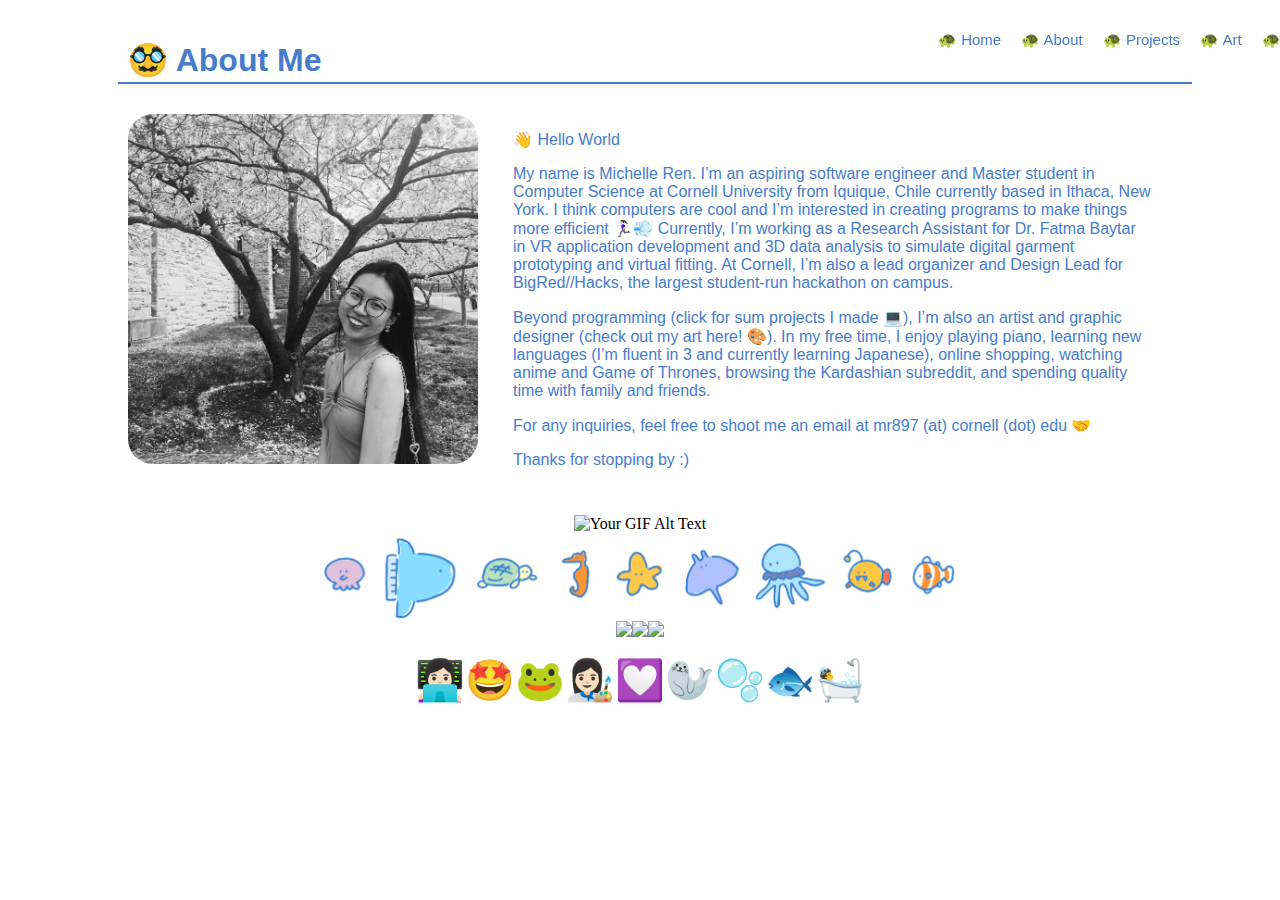
==== about.html @ c52eea92 "uploaded files" ====
<!DOCTYPE html>
<html lang="en">

<head>
    <meta charset="UTF-8">
    <meta name="viewport" content="width=device-width, initial-scale=1">
    <title>Michelle Ren</title>
    <link rel="stylesheet" type="text/css" href="styles/site.css">
</head>

<body>
    <nav class=nav>
        <ul>
            <li><a href="index.html">🐢 Home</a></li>
            <li><a href="about.html">🐢 About</a></li>
            <li><a href="projects.html">🐢 Projects</a></li>
            <li><a href="art.html">🐢 Art</a></li>
            <!-- <li><a href="miscellaneous.html">🐢 Miscellaneous</a></li> -->
            <li><a href="https://drive.google.com/file/d/1Yg4MFcTT11UFhOndRXwm3I5pAwPbQ7Tr/view">🐢 Resume</a></li>
        </ul>
    </nav>

    <h1 class="title">🥸 About Me</h1>

    <div class="about_all">
        <picture class="michelle">
            <img src="images/michelle_slay.JPG" alt="Michelle">
        </picture>
    
        <div class="about_body">
            <!-- <section>
                <p>👋 Hello World</p>
            </section> -->
        
            <section>
                <p>👋 Hello World</p>
                <p>
                    My name is Michelle Ren. I’m an aspiring software engineer and Master student in Computer Science at Cornell University 
                    from Iquique, Chile currently based in Ithaca, New York. I think computers are cool and I’m interested in creating programs 
                    to make things more efficient 🏃🏻‍♀️💨 Currently, I’m working as a Research Assistant for Dr. Fatma Baytar in VR application development 
                    and 3D data analysis to simulate digital garment prototyping and virtual fitting. At Cornell, I’m also a lead organizer and Design Lead for BigRed//Hacks, the largest student-run hackathon on campus.
                </p>
                <p>
                    Beyond programming (click for sum projects I made 💻), I’m also an artist and graphic designer (check out my art here! 🎨). In my free time, I enjoy playing piano, learning new languages (I’m fluent in 3 and currently learning Japanese), online shopping, watching anime and Game of Thrones, browsing the Kardashian subreddit, and spending quality time with family and friends.
                </p>
                <p>
                    For any inquiries, feel free to shoot me an email at mr897 (at) cornell (dot) edu 🤝
                </p>
                <p>
                    Thanks for stopping by :)
                </p>
                <!-- Source: All text by me -->
        
            </section>
        </div>        
    </div>

    <div class="bottom_img">
        <div class="shiny_gif">
            <img src="https://freight.cargo.site/w/230/q/94/i/7faa2f0511d73039f9ddd1029bd78e2335167dd8149c533964ef6a2bf8f12478/image08.gif" alt="Your GIF Alt Text">
        </div>
    
        <!-- <br> -->

        <picture class="fishies">
            <img src="images/fishies.png" alt="fishes" width="650">
        </picture>

        <!-- <br> -->
        
        <div class="frog_gifs">
            <img src="https://freight.cargo.site/w/20/q/94/i/f0ee66fdd834574362fd0d8860c693269101fd99e8b55f680e9286b5853e61a3/ecca9a8d.gif">
            <img src="https://freight.cargo.site/w/53/q/94/i/2ac9bfcfbacb338988394624727d125473f38b678820bcf7c8ef72b69617bd05/IMG_6930.GIF">
            <img src="https://freight.cargo.site/w/20/q/94/i/698224bcfa0c0af1e237ed02a35372898a0689001551969c18fe169fd6bd6878/81be74cf.gif">
        </div>

        <p class="emoji">
            👩🏻‍💻🤩🐸👩🏻‍🎨💟🦭🫧🐟🛀
        </p>
    </div>

</body>

</html>
---- styles/site.css ----
html {
    background-color:white;
}

.homepic {
    position: relative;
    height: 100vh;
    margin: 0;
    background: url('../images/Untitled-Artwork.png') no-repeat center center;
    background-size: cover;
    background-attachment: fixed;
    background-color: white;
    background-position: center bottom;
    overflow: hidden; 
}

.hometext {
    color: #467ccb;
    font-family:'Trebuchet MS', 'Lucida Sans Unicode', 'Lucida Grande', 'Lucida Sans', Arial, sans-serif;
    text-decoration: none;
    position: absolute;
    top: 50%;
    left: 50%;
    transform: translate(-50%, -75%); /* Center the content */
    text-align: center; /* Center the text within the container */
    position: fixed;
}

.hometext h1,
.hometext p {
    margin: 0;
}

.hometext h1 {
    font-size: 40pt;
}

nav {
    color:black ;
    display:flex;
    flex-direction: row;
    position:fixed;
    z-index: 100;
}

nav ul {
    display:flex;
    flex-direction: row;
    list-style: none;
    /* margin-left: 800px; */
    /* margin-right: 100px; */
    /* padding-right: 100px; */
    margin-top:23px;
    /* margin-left: 970px; */
    margin-left: 890px;
    /* margin-left: 850px; */

}

nav li {
    margin-right: 20px; /* Adjust the margin to your desired spacing */
    white-space: nowrap;
}

nav li a{
    font-size: 15px;
    color: #467ccb;
    font-family:'Trebuchet MS', 'Lucida Sans Unicode', 'Lucida Grande', 'Lucida Sans', Arial, sans-serif;
    text-decoration: none;
    /* padding: 10px; */
}

h1 {
    margin: 0;
    color: #467ccb;
    font-family:'Trebuchet MS', 'Lucida Sans Unicode', 'Lucida Grande', 'Lucida Sans', Arial, sans-serif;
    position: relative;
    padding-top: 33px;
    padding-left: 120px;
    padding-right: 120px;
}

h1:not(.hometext h1)::after {
    content: ""; /* Add content to the pseudo-element (in this case, an empty string) */
    display: block; /* Make the pseudo-element a block-level element */
    width: 85%; /* Adjust the width of the line as needed */
    height: 2px; /* Adjust the height (thickness) of the line as needed */
    background-color: #467ccb; /* Choose the line color */
    margin-top: 10px; /* Adjust the spacing between the heading and the line as needed */
    position: absolute; /* Position the line relative to the heading */
    left: 0; /* Position the line at the left edge of the heading */
    bottom: -5px; /* Adjust the vertical position of the line (negative value moves it upwards) */
    margin-left: 110px;
    margin-right: 110px; 
}

p {
    color: #467ccb;
    font-family:'Trebuchet MS', 'Lucida Sans Unicode', 'Lucida Grande', 'Lucida Sans', Arial, sans-serif;
    position: relative;
    font-size: 12pt;
}

.michelle img {
    display: flex;
    border-radius: 25px; /* Make the border round by setting a radius of 50% */
    width: 350px; /* Adjust the width as needed */
    height: auto; /* Maintain the aspect ratio of the image */
}

.about_body {
    display: flex;
    flex-direction: column;
    padding-left: 35px;
}

.about_all {
    display: flex;
    flex-direction: row;
    padding-left: 120px;
    padding-right: 120px;
    padding-top: 35px;
}

.shiny_gif {
    display: flex;
    margin-left: auto;
    margin-right: auto;
}

.frog_gifs {
    display: flex;
    flex-direction:row;
    margin-left: auto;
    margin-right: auto;
}

.fishies{
    display: flex;
    margin-left: auto;
    margin-right: auto;
}

.emoji {
    display: flex;
    margin-left: auto;
    margin-right: auto;
    margin-top: 20px;
    font-size: 30pt;
}

.bottom_img {
    display: flex;
    flex-direction: column;
    margin-top: 30px;
}

/* Style the image container within the project */
.project .image-container {
    position: relative;
    overflow: hidden;
}

/* Style the project images within the project */
.project img {
    width: 580px; /* Adjust the width as needed */
    height: auto; /* Ensure the image maintains its aspect ratio */
    transition: transform 0.3s; /* Add smooth hover transition */
}

/* Style the overlay for the image */
.project .image-container .overlay {
    position: absolute;
    top: 0;
    left: 0;
    width: 580px; /* Set overlay width to match image width */
    height: 100%; /* Set overlay height to 100% */
    background: rgba(0, 0, 0, 0.5); /* Semi-transparent dark overlay */
    display: flex;
    flex-direction: column;
    /* justify-content:flex-end;
    align-items: center; */
    opacity: 0; /* Initially, the overlay is hidden */
    transition: opacity 0.3s; /* Add smooth transition for overlay */
}

/* Style the text inside the overlay */
.project .image-container .overlay p {
    color: #fff; /* Text color */
    /* font-size: 18px; */
    text-align: left;
    z-index: 1; /* Place the text above the image */
    position: relative;
    margin: 0;
}

h2 {
    margin: 0;
    color: white;
    font-family:'Trebuchet MS', 'Lucida Sans Unicode', 'Lucida Grande', 'Lucida Sans', Arial, sans-serif;
    position: relative;
    font-size: 25pt;
}

/* Show the overlay on hover of the image */
.project .image-container:hover .overlay {
    opacity: 1;
}

.first_projs, .second_projs{
    display: flex;
    flex-direction: row;
}

.language {
    margin-top: 40px;
    margin-left: 40px;
}

.proj_name {
    margin-top:280px;
    margin-left: 40px;
}

.allprojects {
    display: flex;
    flex-direction: column;
    padding-left: 120px;
    padding-right: 120px;
    padding-top: 35px;
}

.digital_all img {
    width:312px;
    padding-right: 5px;
}

.physical_all .first img {
    height:341px;
    padding-right: 5px;
}

.physical_all .second img {
    height:355px;
    padding-right: 5px;
}

.digital_section {
    display: flex;
    flex-direction: row;
    /* padding-left: 120px;
    padding-right: 120px;
    padding-top: 35px; */
}

.physical_section {
    display: flex;
    flex-direction: row;
    margin-top: 60px;
}

.first, .second, .third {
    display: flex;
    flex-direction: row;
}

.digital_all {
    display: flex;
    flex-direction: column;
    /* margin-left: 110px; */
}

.digital_title {
    display: flex;
    flex-direction: column;
    margin-left: 60px;
    margin-right: 80px;
}

.physical_title {
    display: flex;
    flex-direction: column;
    margin-left: 51.5px;
    margin-right: 71.5px;
}

.art_title p {
    font-size: 20pt;
    margin:0;
}

.all_art {
    display: flex;
    flex-direction: column;
    padding-left: 120px;
    padding-right: 120px;
    padding-top: 35px;
}
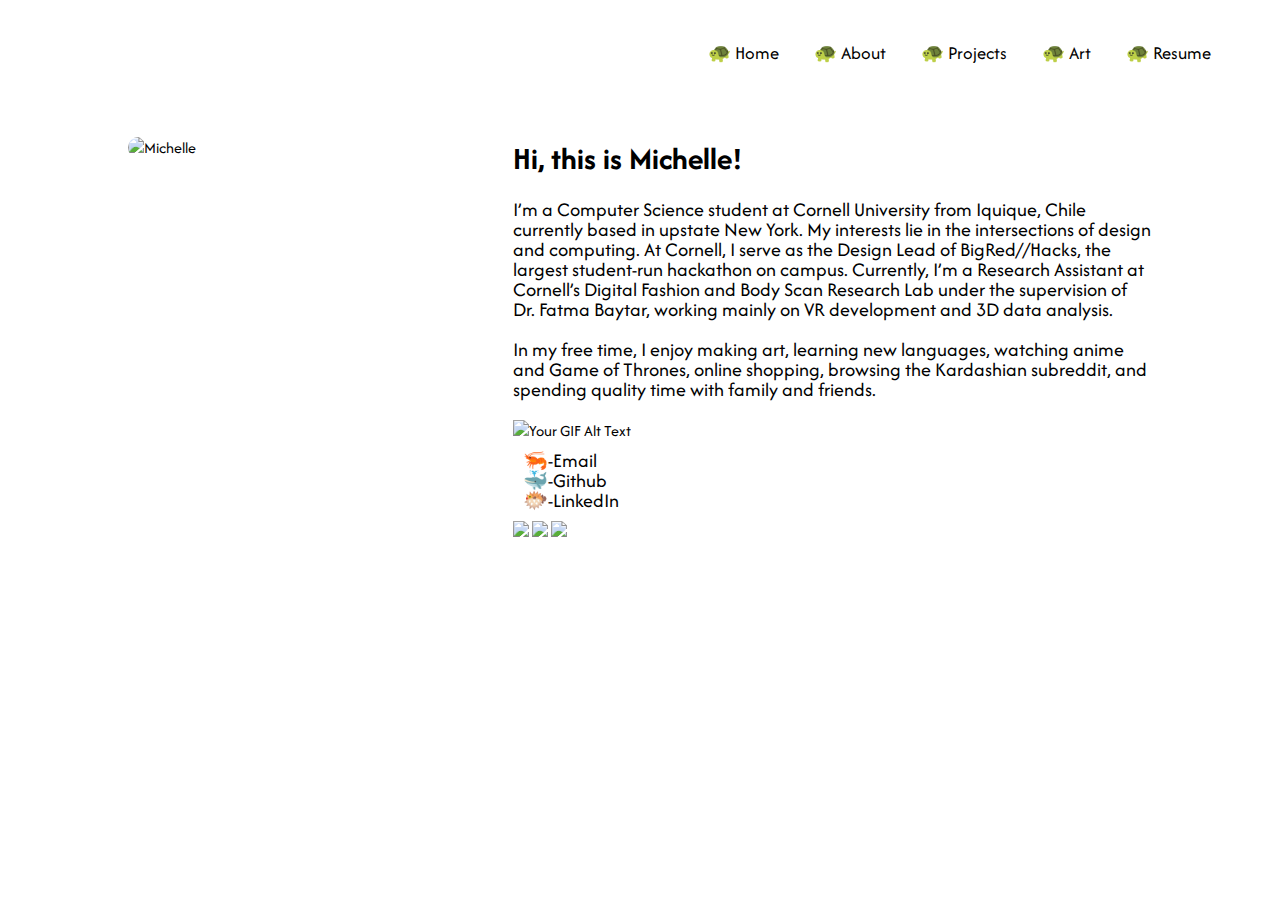
==== commit f25b6f42: "redesigned about page" ====
--- a/about.html
+++ b/about.html
@@ -5,7 +5,7 @@
     <meta charset="UTF-8">
     <meta name="viewport" content="width=device-width, initial-scale=1">
     <title>Michelle Ren</title>
-    <link rel="stylesheet" type="text/css" href="styles/site.css">
+    <link rel="stylesheet" type="text/css" href="styles/site2.css">
 </head>
 
 <body>
@@ -15,68 +15,42 @@
             <li><a href="about.html">🐢 About</a></li>
             <li><a href="projects.html">🐢 Projects</a></li>
             <li><a href="art.html">🐢 Art</a></li>
-            <!-- <li><a href="miscellaneous.html">🐢 Miscellaneous</a></li> -->
             <li><a href="https://drive.google.com/file/d/1Yg4MFcTT11UFhOndRXwm3I5pAwPbQ7Tr/view">🐢 Resume</a></li>
         </ul>
     </nav>
 
-    <h1 class="title">🥸 About Me</h1>
-
     <div class="about_all">
         <picture class="michelle">
-            <img src="images/michelle_slay.JPG" alt="Michelle">
+            <img src="images/michelle.JPG" alt="Michelle">
         </picture>
     
         <div class="about_body">
-            <!-- <section>
-                <p>👋 Hello World</p>
-            </section> -->
-        
             <section>
-                <p>👋 Hello World</p>
+                <h2>Hi, this is Michelle!</h2>
                 <p>
-                    My name is Michelle Ren. I’m an aspiring software engineer and Master student in Computer Science at Cornell University 
-                    from Iquique, Chile currently based in Ithaca, New York. I think computers are cool and I’m interested in creating programs 
-                    to make things more efficient 🏃🏻‍♀️💨 Currently, I’m working as a Research Assistant for Dr. Fatma Baytar in VR application development 
-                    and 3D data analysis to simulate digital garment prototyping and virtual fitting. At Cornell, I’m also a lead organizer and Design Lead for BigRed//Hacks, the largest student-run hackathon on campus.
+                    I’m a Computer Science student at Cornell University from Iquique, Chile currently based in upstate New York. My interests lie in the intersections of design and computing. At Cornell, I serve as the Design Lead of BigRed//Hacks, the largest student-run hackathon on campus. Currently, I’m a Research Assistant at Cornell’s Digital Fashion and Body Scan Research Lab under the supervision of Dr. Fatma Baytar, working mainly on VR development and 3D data analysis.
                 </p>
                 <p>
-                    Beyond programming (click for sum projects I made 💻), I’m also an artist and graphic designer (check out my art here! 🎨). In my free time, I enjoy playing piano, learning new languages (I’m fluent in 3 and currently learning Japanese), online shopping, watching anime and Game of Thrones, browsing the Kardashian subreddit, and spending quality time with family and friends.
-                </p>
-                <p>
-                    For any inquiries, feel free to shoot me an email at mr897 (at) cornell (dot) edu 🤝
-                </p>
-                <p>
-                    Thanks for stopping by :)
-                </p>
-                <!-- Source: All text by me -->
-        
+                    In my free time, I enjoy making art, learning new languages, watching anime and Game of Thrones, online shopping, browsing the Kardashian subreddit, and spending quality time with family and friends. 
+                </p>   
             </section>
+
+            <div class="shiny_gif">
+                <img src="https://freight.cargo.site/w/230/q/94/i/7faa2f0511d73039f9ddd1029bd78e2335167dd8149c533964ef6a2bf8f12478/image08.gif" alt="Your GIF Alt Text">
+            </div>
+
+            <div class="all_links">
+                <p>🦐-Email</p>
+                <p>🐳-Github</p>
+                <p>🐡-LinkedIn</p>
+            </div>
+            
+            <div class="frog_gifs">
+                <img src="https://freight.cargo.site/w/20/q/94/i/f0ee66fdd834574362fd0d8860c693269101fd99e8b55f680e9286b5853e61a3/ecca9a8d.gif">
+                <img src="https://freight.cargo.site/w/53/q/94/i/2ac9bfcfbacb338988394624727d125473f38b678820bcf7c8ef72b69617bd05/IMG_6930.GIF">
+                <img src="https://freight.cargo.site/w/20/q/94/i/698224bcfa0c0af1e237ed02a35372898a0689001551969c18fe169fd6bd6878/81be74cf.gif">
+            </div>
         </div>        
-    </div>
-
-    <div class="bottom_img">
-        <div class="shiny_gif">
-            <img src="https://freight.cargo.site/w/230/q/94/i/7faa2f0511d73039f9ddd1029bd78e2335167dd8149c533964ef6a2bf8f12478/image08.gif" alt="Your GIF Alt Text">
-        </div>
-    
-        <!-- <br> -->
-
-        <picture class="fishies">
-            <img src="images/fishies.png" alt="fishes" width="650">
-        </picture>
-
-        <!-- <br> -->
-        
-        <div class="frog_gifs">
-            <img src="https://freight.cargo.site/w/20/q/94/i/f0ee66fdd834574362fd0d8860c693269101fd99e8b55f680e9286b5853e61a3/ecca9a8d.gif">
-            <img src="https://freight.cargo.site/w/53/q/94/i/2ac9bfcfbacb338988394624727d125473f38b678820bcf7c8ef72b69617bd05/IMG_6930.GIF">
-            <img src="https://freight.cargo.site/w/20/q/94/i/698224bcfa0c0af1e237ed02a35372898a0689001551969c18fe169fd6bd6878/81be74cf.gif">
-        </div>
-
-        <p class="emoji">
-            👩🏻‍💻🤩🐸👩🏻‍🎨💟🦭🫧🐟🛀
-        </p>
     </div>
 
 </body>
--- a/styles/site2.css
+++ b/styles/site2.css
@@ -0,0 +1,104 @@
+/* ------- general stuff ------ */
+@import url('https://fonts.googleapis.com/css2?family=Afacad&display=swap');
+
+html {
+    background-color:white;
+    font-family: 'Afacad', sans-serif;
+}
+
+nav {
+    display: flex;
+    justify-content: flex-end;
+}
+
+nav ul li a {
+    color:black;
+    font-size: 14pt;
+    text-decoration: none;
+}
+
+nav ul li {
+    display: inline-block;
+    list-style: none;
+    margin: 0px;
+    padding: 16px 16px;
+    font-size: 18px;
+}
+
+nav ul {
+    margin-right: 45px;
+}
+  
+nav ul li:hover {
+    background-color: #ffbbbb5a;
+    border-radius: 20px;
+}
+
+p {
+    font-size: 15pt;
+    line-height: 1; 
+}
+
+h2 {
+    font-size: 24pt;
+    margin: 0;
+}
+
+/* ------- index homepage ------ */
+html.index {
+    background-image: url('../images/black_home.png');
+    background-size: cover;
+    background-repeat: no-repeat;
+}
+
+.homepage_text {
+    display: flex;
+    flex-direction: column;
+    justify-content: center;
+    align-items: center; 
+    padding-top: 29vh;
+}
+
+.homepage_text p, .homepage_text h1 {
+    text-align: center;
+    margin: 0;
+    padding: 0;
+    font-weight: bold;
+    line-height: .9; 
+}
+
+.homepage_text h1 {
+    font-size: 55pt;
+}
+
+/* ------- about page ------ */
+.michelle img {
+    display: flex;
+    border-radius: 25px; 
+    width: 350px; 
+    height: auto; 
+}
+
+.about_all {
+    display: flex;
+    flex-direction: row;
+    padding-left: 120px;
+    padding-right: 120px;
+    padding-top: 40px;
+}
+
+.about_body {
+    display: flex;
+    flex-direction: column;
+    padding-left: 35px;
+}
+ 
+.all_links {
+    margin-top: 10px;
+    margin-bottom: 10px;
+    margin-left: 10px;
+}
+
+.all_links p {
+    margin: 0;
+}
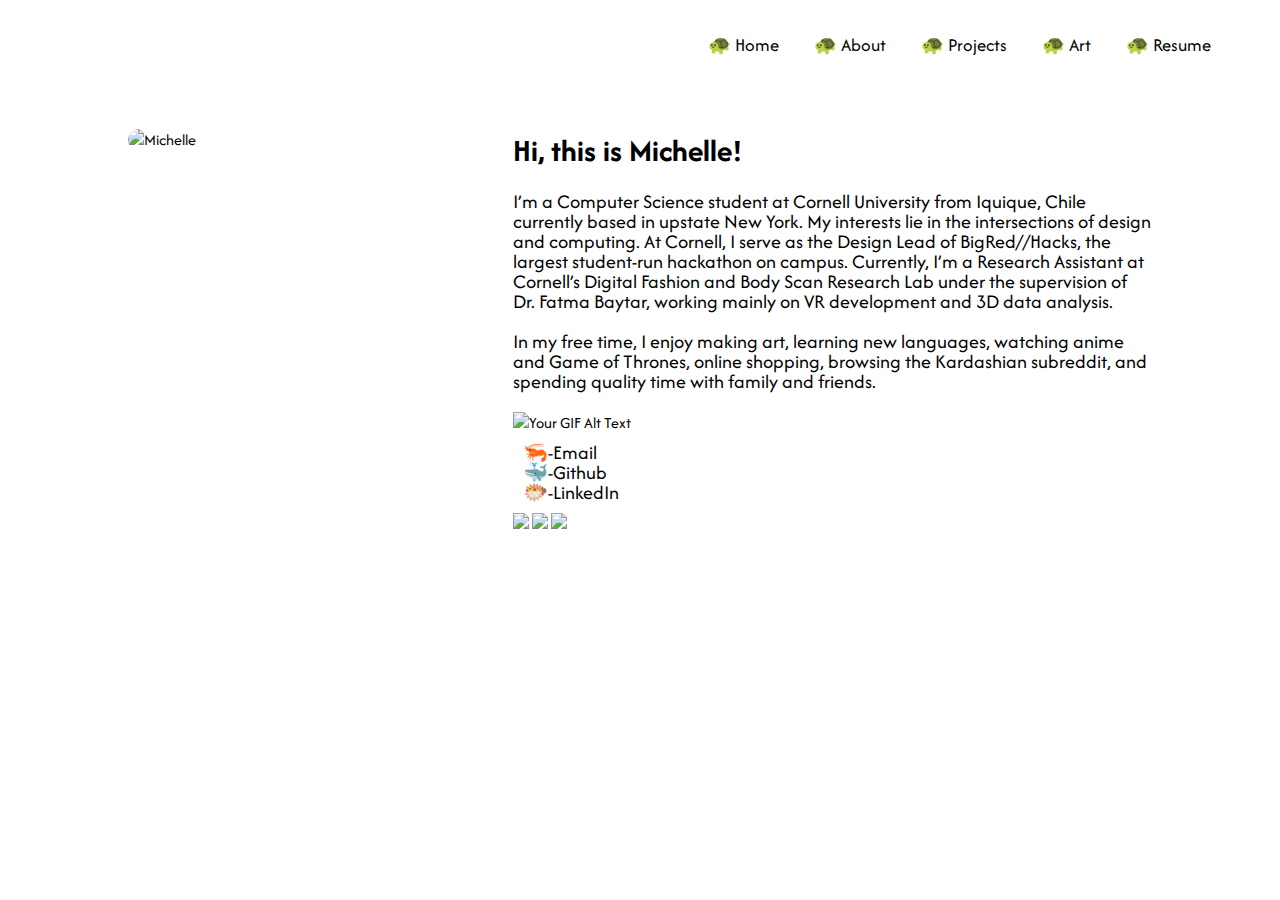
==== commit a57185ea: "made some progress is projects and art pages" ====
--- a/about.html
+++ b/about.html
@@ -13,7 +13,7 @@
         <ul>
             <li><a href="index.html">🐢 Home</a></li>
             <li><a href="about.html">🐢 About</a></li>
-            <li><a href="projects.html">🐢 Projects</a></li>
+            <li><a href="projects2.html">🐢 Projects</a></li>
             <li><a href="art.html">🐢 Art</a></li>
             <li><a href="https://drive.google.com/file/d/1Yg4MFcTT11UFhOndRXwm3I5pAwPbQ7Tr/view">🐢 Resume</a></li>
         </ul>
--- a/styles/site2.css
+++ b/styles/site2.css
@@ -42,6 +42,10 @@
 h2 {
     font-size: 24pt;
     margin: 0;
+}
+
+body {
+    margin-top: 0;
 }
 
 /* ------- index homepage ------ */
@@ -102,3 +106,71 @@
 .all_links p {
     margin: 0;
 }
+
+/* ------- projects page ------ */
+.proj_first, .proj_second, .proj_third {
+    display: flex;
+    flex-direction: row 
+}
+
+.all_projects {
+    display: flex;
+    flex-direction: column;
+    align-items: center
+}
+
+.all_projects img {
+    width: 700px; 
+    height: auto; 
+    transition: transform 0.3s; 
+}
+
+img.frog {
+    height: 472.16px;
+}
+
+.project .image-container {
+    position: relative;
+    overflow: hidden;
+}
+
+.project .image-container .overlay {
+    position: absolute;
+    top: 0;
+    left: 0;
+    width: 700px;
+    height: 100%; 
+    background: rgba(255, 255, 255, 0.7); 
+    display: flex;
+    flex-direction: column;
+    opacity: 0; 
+    transition: opacity 0.3s; 
+}
+
+.project .image-container:hover .overlay {
+    opacity: 1;
+}
+
+/* ------- art page ------ */
+.first, .second, .third {
+    display: flex;
+    flex-direction: row;
+}
+
+.digital_all img {
+    width: 450px;
+    border-radius: 25px; 
+}
+
+.digital_all {
+    margin: 0;
+}
+
+.art_title p {
+        content: ''; /* Required for pseudo-elements */
+        top: -5px; /* Adjust this value to position the line */
+        left: 0;
+        width: 100%;
+        height: 2px; /* Line thickness */
+        background-color: black; /* Line color */
+}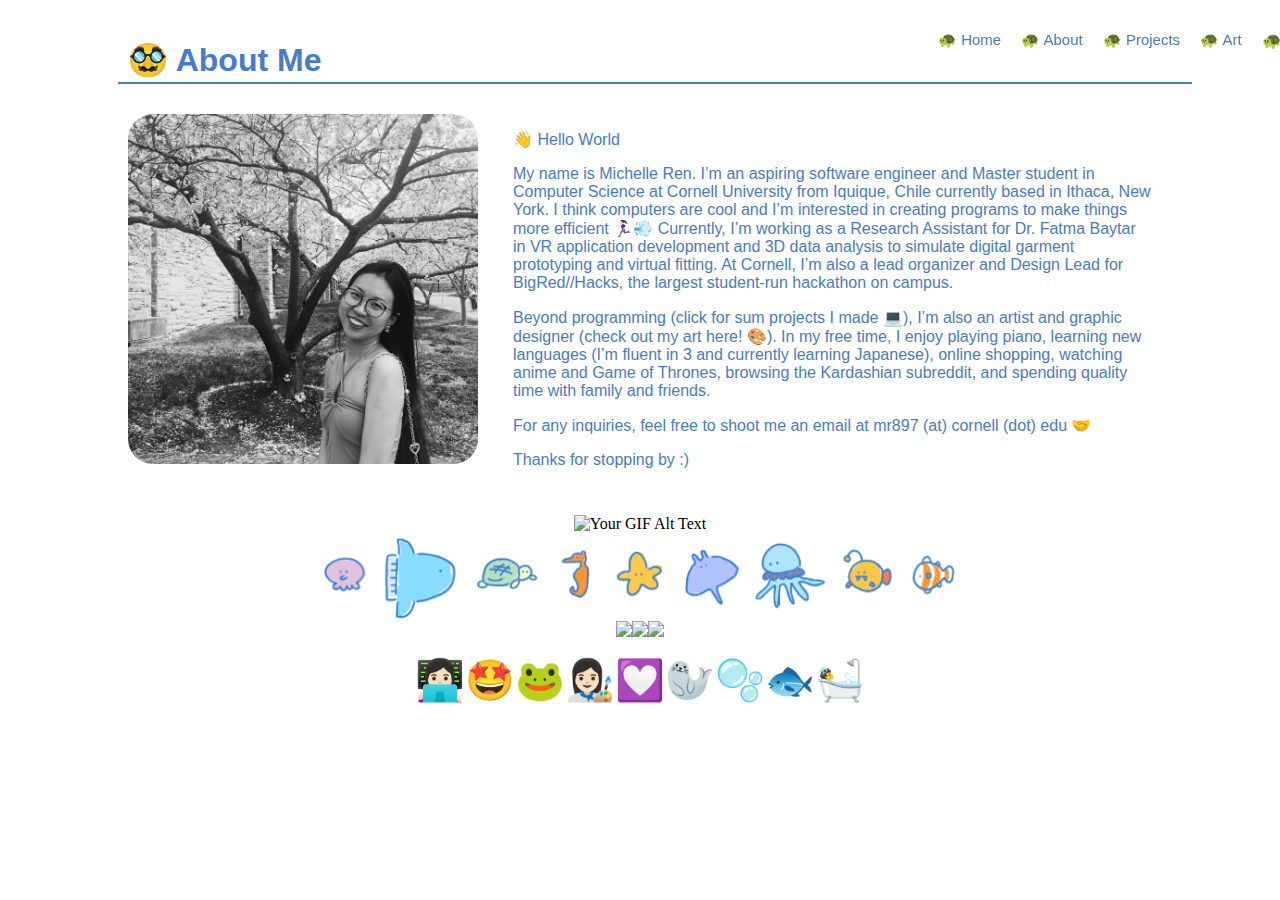
==== commit 484b8c6e: "Update about.html" ====
--- a/about.html
+++ b/about.html
@@ -5,7 +5,7 @@
     <meta charset="UTF-8">
     <meta name="viewport" content="width=device-width, initial-scale=1">
     <title>Michelle Ren</title>
-    <link rel="stylesheet" type="text/css" href="styles/site2.css">
+    <link rel="stylesheet" type="text/css" href="styles/site.css">
 </head>
 
 <body>
@@ -13,44 +13,70 @@
         <ul>
             <li><a href="index.html">🐢 Home</a></li>
             <li><a href="about.html">🐢 About</a></li>
-            <li><a href="projects2.html">🐢 Projects</a></li>
+            <li><a href="projects.html">🐢 Projects</a></li>
             <li><a href="art.html">🐢 Art</a></li>
-            <li><a href="https://drive.google.com/file/d/1Yg4MFcTT11UFhOndRXwm3I5pAwPbQ7Tr/view">🐢 Resume</a></li>
+            <!-- <li><a href="miscellaneous.html">🐢 Miscellaneous</a></li> -->
+            <li>🐢 Resume</li>
         </ul>
     </nav>
 
+    <h1 class="title">🥸 About Me</h1>
+
     <div class="about_all">
         <picture class="michelle">
-            <img src="images/michelle.JPG" alt="Michelle">
+            <img src="images/michelle_slay.JPG" alt="Michelle">
         </picture>
     
         <div class="about_body">
+            <!-- <section>
+                <p>👋 Hello World</p>
+            </section> -->
+        
             <section>
-                <h2>Hi, this is Michelle!</h2>
+                <p>👋 Hello World</p>
                 <p>
-                    I’m a Computer Science student at Cornell University from Iquique, Chile currently based in upstate New York. My interests lie in the intersections of design and computing. At Cornell, I serve as the Design Lead of BigRed//Hacks, the largest student-run hackathon on campus. Currently, I’m a Research Assistant at Cornell’s Digital Fashion and Body Scan Research Lab under the supervision of Dr. Fatma Baytar, working mainly on VR development and 3D data analysis.
+                    My name is Michelle Ren. I’m an aspiring software engineer and Master student in Computer Science at Cornell University 
+                    from Iquique, Chile currently based in Ithaca, New York. I think computers are cool and I’m interested in creating programs 
+                    to make things more efficient 🏃🏻‍♀️💨 Currently, I’m working as a Research Assistant for Dr. Fatma Baytar in VR application development 
+                    and 3D data analysis to simulate digital garment prototyping and virtual fitting. At Cornell, I’m also a lead organizer and Design Lead for BigRed//Hacks, the largest student-run hackathon on campus.
                 </p>
                 <p>
-                    In my free time, I enjoy making art, learning new languages, watching anime and Game of Thrones, online shopping, browsing the Kardashian subreddit, and spending quality time with family and friends. 
-                </p>   
+                    Beyond programming (click for sum projects I made 💻), I’m also an artist and graphic designer (check out my art here! 🎨). In my free time, I enjoy playing piano, learning new languages (I’m fluent in 3 and currently learning Japanese), online shopping, watching anime and Game of Thrones, browsing the Kardashian subreddit, and spending quality time with family and friends.
+                </p>
+                <p>
+                    For any inquiries, feel free to shoot me an email at mr897 (at) cornell (dot) edu 🤝
+                </p>
+                <p>
+                    Thanks for stopping by :)
+                </p>
+                <!-- Source: All text by me -->
+        
             </section>
+        </div>        
+    </div>
 
-            <div class="shiny_gif">
-                <img src="https://freight.cargo.site/w/230/q/94/i/7faa2f0511d73039f9ddd1029bd78e2335167dd8149c533964ef6a2bf8f12478/image08.gif" alt="Your GIF Alt Text">
-            </div>
+    <div class="bottom_img">
+        <div class="shiny_gif">
+            <img src="https://freight.cargo.site/w/230/q/94/i/7faa2f0511d73039f9ddd1029bd78e2335167dd8149c533964ef6a2bf8f12478/image08.gif" alt="Your GIF Alt Text">
+        </div>
+    
+        <!-- <br> -->
 
-            <div class="all_links">
-                <p>🦐-Email</p>
-                <p>🐳-Github</p>
-                <p>🐡-LinkedIn</p>
-            </div>
-            
-            <div class="frog_gifs">
-                <img src="https://freight.cargo.site/w/20/q/94/i/f0ee66fdd834574362fd0d8860c693269101fd99e8b55f680e9286b5853e61a3/ecca9a8d.gif">
-                <img src="https://freight.cargo.site/w/53/q/94/i/2ac9bfcfbacb338988394624727d125473f38b678820bcf7c8ef72b69617bd05/IMG_6930.GIF">
-                <img src="https://freight.cargo.site/w/20/q/94/i/698224bcfa0c0af1e237ed02a35372898a0689001551969c18fe169fd6bd6878/81be74cf.gif">
-            </div>
-        </div>        
+        <picture class="fishies">
+            <img src="images/fishies.png" alt="fishes" width="650">
+        </picture>
+
+        <!-- <br> -->
+        
+        <div class="frog_gifs">
+            <img src="https://freight.cargo.site/w/20/q/94/i/f0ee66fdd834574362fd0d8860c693269101fd99e8b55f680e9286b5853e61a3/ecca9a8d.gif">
+            <img src="https://freight.cargo.site/w/53/q/94/i/2ac9bfcfbacb338988394624727d125473f38b678820bcf7c8ef72b69617bd05/IMG_6930.GIF">
+            <img src="https://freight.cargo.site/w/20/q/94/i/698224bcfa0c0af1e237ed02a35372898a0689001551969c18fe169fd6bd6878/81be74cf.gif">
+        </div>
+
+        <p class="emoji">
+            👩🏻‍💻🤩🐸👩🏻‍🎨💟🦭🫧🐟🛀
+        </p>
     </div>
 
 </body>
--- a/styles/site.css
+++ b/styles/site.css
@@ -0,0 +1,307 @@
+html {
+    background-color:white;
+}
+
+.homepic {
+    position: relative;
+    height: 100vh;
+    margin: 0;
+    background: url('../images/Untitled-Artwork.png') no-repeat center center;
+    background-size: cover;
+    background-attachment: fixed;
+    background-color: white;
+    background-position: center bottom;
+    overflow: hidden; 
+}
+
+.hometext {
+    color: #467ccb;
+    font-family:'Trebuchet MS', 'Lucida Sans Unicode', 'Lucida Grande', 'Lucida Sans', Arial, sans-serif;
+    text-decoration: none;
+    position: absolute;
+    top: 50%;
+    left: 50%;
+    transform: translate(-50%, -75%); /* Center the content */
+    text-align: center; /* Center the text within the container */
+    position: fixed;
+}
+
+.hometext h1,
+.hometext p {
+    margin: 0;
+}
+
+.hometext h1 {
+    font-size: 40pt;
+}
+
+nav {
+    color:black ;
+    display:flex;
+    flex-direction: row;
+    position:fixed;
+    z-index: 100;
+}
+
+nav ul {
+    display:flex;
+    flex-direction: row;
+    list-style: none;
+    /* margin-left: 800px; */
+    /* margin-right: 100px; */
+    /* padding-right: 100px; */
+    margin-top:23px;
+    /* margin-left: 970px; */
+    margin-left: 890px;
+    /* margin-left: 850px; */
+
+}
+
+nav li {
+    margin-right: 20px; /* Adjust the margin to your desired spacing */
+    white-space: nowrap;
+}
+
+nav li a{
+    font-size: 15px;
+    color: #467ccb;
+    font-family:'Trebuchet MS', 'Lucida Sans Unicode', 'Lucida Grande', 'Lucida Sans', Arial, sans-serif;
+    text-decoration: none;
+    /* padding: 10px; */
+}
+
+h1 {
+    margin: 0;
+    color: #467ccb;
+    font-family:'Trebuchet MS', 'Lucida Sans Unicode', 'Lucida Grande', 'Lucida Sans', Arial, sans-serif;
+    position: relative;
+    padding-top: 33px;
+    padding-left: 120px;
+    padding-right: 120px;
+}
+
+h1:not(.hometext h1)::after {
+    content: ""; /* Add content to the pseudo-element (in this case, an empty string) */
+    display: block; /* Make the pseudo-element a block-level element */
+    width: 85%; /* Adjust the width of the line as needed */
+    height: 2px; /* Adjust the height (thickness) of the line as needed */
+    background-color: #467ccb; /* Choose the line color */
+    margin-top: 10px; /* Adjust the spacing between the heading and the line as needed */
+    position: absolute; /* Position the line relative to the heading */
+    left: 0; /* Position the line at the left edge of the heading */
+    bottom: -5px; /* Adjust the vertical position of the line (negative value moves it upwards) */
+    margin-left: 110px;
+    margin-right: 110px; 
+}
+
+p {
+    color: #467ccb;
+    font-family:'Trebuchet MS', 'Lucida Sans Unicode', 'Lucida Grande', 'Lucida Sans', Arial, sans-serif;
+    position: relative;
+    font-size: 12pt;
+}
+
+.michelle img {
+    display: flex;
+    border-radius: 25px; /* Make the border round by setting a radius of 50% */
+    width: 350px; /* Adjust the width as needed */
+    height: auto; /* Maintain the aspect ratio of the image */
+}
+
+.about_body {
+    display: flex;
+    flex-direction: column;
+    padding-left: 35px;
+}
+
+.about_all {
+    display: flex;
+    flex-direction: row;
+    padding-left: 120px;
+    padding-right: 120px;
+    padding-top: 35px;
+}
+
+.shiny_gif {
+    display: flex;
+    margin-left: auto;
+    margin-right: auto;
+}
+
+.frog_gifs {
+    display: flex;
+    flex-direction:row;
+    margin-left: auto;
+    margin-right: auto;
+}
+
+.fishies{
+    display: flex;
+    margin-left: auto;
+    margin-right: auto;
+}
+
+.emoji {
+    display: flex;
+    margin-left: auto;
+    margin-right: auto;
+    margin-top: 20px;
+    font-size: 30pt;
+}
+
+.bottom_img {
+    display: flex;
+    flex-direction: column;
+    margin-top: 30px;
+}
+
+/* Style the image container within the project */
+.project .image-container {
+    position: relative;
+    overflow: hidden;
+}
+
+/* Style the project images within the project */
+.project img {
+    width: 580px; /* Adjust the width as needed */
+    height: auto; /* Ensure the image maintains its aspect ratio */
+    transition: transform 0.3s; /* Add smooth hover transition */
+}
+
+/* Style the overlay for the image */
+.project .image-container .overlay {
+    position: absolute;
+    top: 0;
+    left: 0;
+    width: 580px; /* Set overlay width to match image width */
+    height: 100%; /* Set overlay height to 100% */
+    background: rgba(0, 0, 0, 0.5); /* Semi-transparent dark overlay */
+    display: flex;
+    flex-direction: column;
+    /* justify-content:flex-end;
+    align-items: center; */
+    opacity: 0; /* Initially, the overlay is hidden */
+    transition: opacity 0.3s; /* Add smooth transition for overlay */
+}
+
+/* Style the text inside the overlay */
+.project .image-container .overlay p {
+    color: #fff; /* Text color */
+    /* font-size: 18px; */
+    text-align: left;
+    z-index: 1; /* Place the text above the image */
+    position: relative;
+    margin: 0;
+}
+
+h2 {
+    margin: 0;
+    color: white;
+    font-family:'Trebuchet MS', 'Lucida Sans Unicode', 'Lucida Grande', 'Lucida Sans', Arial, sans-serif;
+    position: relative;
+    font-size: 25pt;
+}
+
+/* Show the overlay on hover of the image */
+.project .image-container:hover .overlay {
+    opacity: 1;
+}
+
+.first_projs, .second_projs{
+    display: flex;
+    flex-direction: row;
+}
+
+.language {
+    margin-top: 40px;
+    margin-left: 40px;
+}
+
+.proj_name {
+    margin-top:280px;
+    margin-left: 40px;
+}
+
+.allprojects {
+    display: flex;
+    flex-direction: column;
+    padding-left: 120px;
+    padding-right: 120px;
+    padding-top: 35px;
+}
+
+.digital_all img {
+    width:312px;
+    padding-right: 5px;
+}
+
+.physical_all .first img {
+    height:341px;
+    padding-right: 5px;
+}
+
+.physical_all .second img {
+    height:355px;
+    padding-right: 5px;
+}
+
+.digital_section {
+    display: flex;
+    flex-direction: row;
+    /* padding-left: 120px;
+    padding-right: 120px;
+    padding-top: 35px; */
+}
+
+.physical_section {
+    display: flex;
+    flex-direction: row;
+    margin-top: 60px;
+}
+
+.first, .second, .third {
+    display: flex;
+    flex-direction: row;
+}
+
+.digital_all {
+    display: flex;
+    flex-direction: column;
+    /* margin-left: 110px; */
+}
+
+.digital_title {
+    display: flex;
+    flex-direction: column;
+    margin-left: 60px;
+    margin-right: 80px;
+}
+
+.physical_title {
+    display: flex;
+    flex-direction: column;
+    margin-left: 51.5px;
+    margin-right: 71.5px;
+}
+
+.art_title p {
+    font-size: 20pt;
+    margin:0;
+}
+
+.all_art {
+    display: flex;
+    flex-direction: column;
+    padding-left: 120px;
+    padding-right: 120px;
+    padding-top: 35px;
+}
+
+
+
+
+
+
+
+
+
